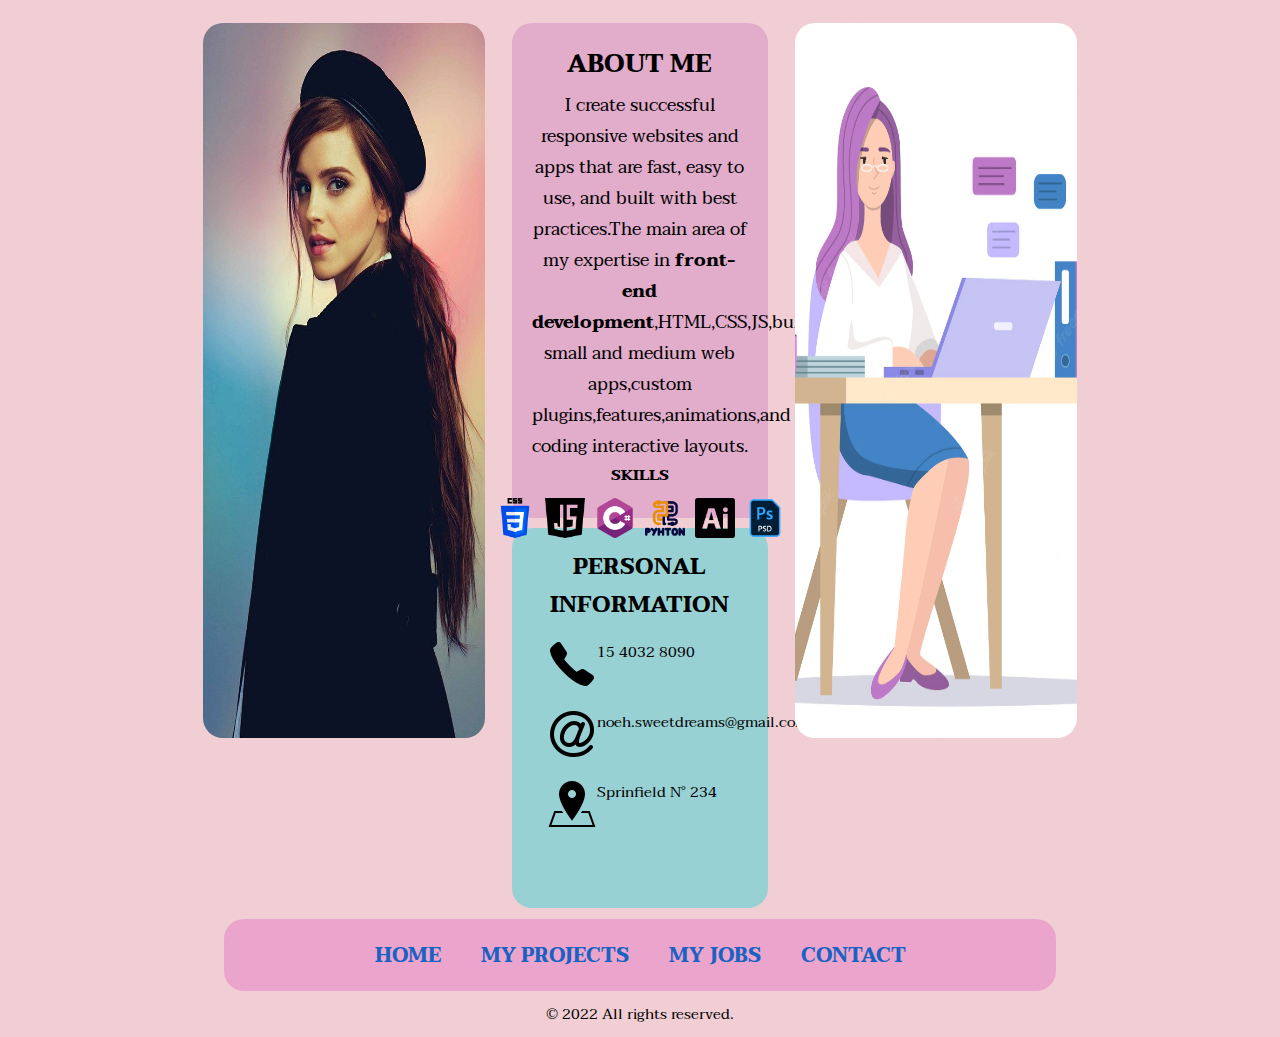
==== pages/about_me.html @ baa8cf17 "Add files via upload" ====
<!DOCTYPE html>
<html lang="en">

    <head>
        <meta charset="UTF-8">
        <meta http-equiv="X-UA-Compatible" content="IE=edge">
        <meta name="viewport" content="width=device-width, initial-scale=1.0">
        <meta name="keywords" content="portfolio, freelancer, personal information, responsive websites, developer">
        <meta name="description" content="Portfolio.Estos son proyectos que hablan por mi. De mi experiencia como programadora freelancer y diseñadora UX/UI.">
        <meta name="author" content="Portfolio">
        <meta name="copyright" content="Noelia Sorfo">
        <title> about-me-Portfolio </title>
        <link rel="icon" href="../favicons/icon.ico">
        <link rel="preconnect" href="https://fonts.googleapis.com">
        <link rel="preconnect" href="https://fonts.gstatic.com" crossorigin>
        <link href="https://fonts.googleapis.com/css2?family=Taviraj:wght@200&display=swap" rel="stylesheet">
        <link rel="stylesheet" href="../css/style2.css">

    </head>

    <body>
        <div id="div-about-me">
        <main class="grid-container">
            <div class="box-1">
                <section id="section1">
                 <img class="cont-img" src="../images/Emma.jpg" alt="Personal photo">
                </section>
            </div>

            <div class="box-2">
                <section id="section2">
            
                    <div id="about">

                        <h2 class="logo"> ABOUT ME </h2>
                        <p>
                         I create successful responsive websites and apps that are fast, easy to use, and built with best practices.The main area of my expertise in <strong> front-end development</strong>,HTML,CSS,JS,building small and medium web apps,custom plugins,features,animations,and coding interactive layouts.
                        </p>

                        <h2> SKILLS </h2>
                        <div id="iconos">
                            <ul>
                                <li><img class="iconos"src="../images/css-3.png" alt="Css icon"></li>
                                <li><img class="iconos"src="../images/java-script.png" alt="Javascript icon"></li>
                                <li><img class="iconos"src="../images/c-sharp.png" alt="C++ icon"></li>
                                <li><img class="iconos"src="../images/python.png" alt="Python icon"></li>
                                <li><img class="iconos"src="../images/adobe-illustrator.png" alt="Adobe illustrator icon"></li>
                                <li><img class="iconos"src="../images/photoshop.png" alt="Photoshop icon"></li>
                            </ul>
                        </div>

                    </div>

                    <div id="contact_me">
                        <h2>PERSONAL INFORMATION</h2>
                        <div>
                            <ul id="datos">
                             <li class="datos-text"> <img src="../images/icon-tel.png" alt="Phone icon"> 15 4032 8090 </li>
                                <li class="datos-text"><img src="../images/icon-email.png" alt="Email icon"> noeh.sweetdreams@gmail.com</li>
                                <li class="datos-text"><img src="../images/icon-dirección.png" alt=" Addres icon">Sprinfield N° 234</li>
                            </ul>
                        </div>
                    </div>

                   
                 </section>
            </div>

            <div class="box-3">
                <aside id="section3">
                    <img class="cont-img2" src="../images/emprendedora.PNG" alt="job developer">
                </aside>
            </div>

            <div class="box-4">
                <section  id="section-about-me">
                    <nav id="nav-project-name01">
                        <ul>
                             <li> <a href="../index.html">HOME</a> </li>
                            <li> <a href="./my-projects.html">MY PROJECTS</a> </li>
                            <li> <a href="./my-jobs.html">MY JOBS</a> </li>
                            <li> <a href="./contact.html">CONTACT</a> </li>
                        </ul>
                     </nav>
                </section>
            </div>

            <footer class="box-5">
                © 2022 All rights reserved.
            </footer>
        </main>
    </div>
    
    </body>

</html>
---- css/style2.css ----
@import url("https://fonts.googleapis.com/css2?family=Taviraj:wght@200&display=swap");
* {
  margin: 0;
  padding: 0;
  box-sizing: border-box; }

body {
  background-color: #f1ced4;
  font-family: "Taviraj", serif; }

#index-div {
  flex-direction: column; }
  #index-div .header-index .navbar-brand {
    text-decoration: none;
    list-style-type: none;
    font-size: 2.5em;
    vertical-align: middle;
    font-weight: bold; }
  #index-div .nav li {
    list-style: none; }
  #index-div .nav li a {
    text-decoration: none;
    font-size: 20px;
    color: #E78F8E;
    font-weight: bold;
    transition: all 0.5s;
    display: inline;
    padding: 0px 20px; }
  #index-div .nav li a:hover {
    color: #1a62c2;
    font-size: 30px; }

#logo-i {
  color: black;
  font-size: 3.0em;
  vertical-align: middle;
  font-weight: bold; }

main .container {
  display: flex;
  flex-direction: column;
  height: auto;
  width: 50%;
  justify-content: center;
  align-items: center;
  background-color: #f1ced4; }

#index-img {
  display: flex;
  justify-content: center;
  align-items: center; }

#section-cont {
  width: 50vw;
  text-align: center;
  border-radius: 20px;
  font-size: large;
  animation-duration: 3s;
  animation-name: slide-in-left;
  animation-iteration-count: infinite;
  -webkit-animation: slide-in-left 0.5s cubic-bezier(0.25, 0.46, 0.45, 0.94) both;
  animation: slide-in-left 0.5s cubic-bezier(0.25, 0.46, 0.45, 0.94) both; }

@-webkit-keyframes slide-in-left {
  0% {
    -webkit-transform: translateX(-1000px);
    transform: translateX(-1000px);
    opacity: 0; }
  100% {
    -webkit-transform: translateX(0);
    transform: translateX(0);
    opacity: 1; } }

@keyframes slide-in-left {
  0% {
    -webkit-transform: translateX(-1000px);
    transform: translateX(-1000px);
    opacity: 0; }
  100% {
    -webkit-transform: translateX(0);
    transform: translateX(0);
    opacity: 1; } }

#div-about-me {
  display: flex;
  flex-direction: column;
  line-height: normal;
  font-size: 15px;
  font-weight: 400; }

.grid-container {
  display: grid;
  grid-template-areas: "header section aside" "nav nav nav" "footer footer footer";
  grid-column-gap: 5px;
  margin: 2.5vh 15vw;
  height: 78vh; }

.box-1 {
  grid-area: header;
  width: 22vw;
  height: 100%;
  justify-self: center;
  -webkit-animation: flip-in-ver-right 0.5s cubic-bezier(0.25, 0.46, 0.45, 0.94) both;
  animation: flip-in-ver-right 0.5s cubic-bezier(0.25, 0.46, 0.45, 0.94) both; }

@-webkit-keyframes flip-in-ver-right {
  0% {
    -webkit-transform: rotateY(-80deg);
    transform: rotateY(-80deg);
    opacity: 0; }
  100% {
    -webkit-transform: rotateY(0);
    transform: rotateY(0);
    opacity: 1; } }

@keyframes flip-in-ver-right {
  0% {
    -webkit-transform: rotateY(-80deg);
    transform: rotateY(-80deg);
    opacity: 0; }
  100% {
    -webkit-transform: rotateY(0);
    transform: rotateY(0);
    opacity: 1; } }

.cont-img {
  width: 100%;
  height: 79.5vh;
  border-radius: 20px; }

.cont-img2 {
  width: 100%;
  height: 79.5vh;
  border-radius: 20px; }

#section1 {
  height: 85%; }

#section2 {
  height: 85%; }

#section2 {
  height: 85%; }

.box-2 {
  grid-area: section;
  justify-self: center;
  align-items: center;
  width: 20vw;
  height: 100%;
  justify-self: center; }
  .box-2 .box-2 h2 {
    text-align: center;
    font-size: large; }

.box-2 #about {
  text-align: center;
  font-size: x-small;
  height: 65%;
  margin-bottom: 10px;
  background-color: rgba(196, 109, 187, 0.342);
  padding: 20px;
  border-radius: 20px; }

.logo {
  font-size: 25px; }

.iconos {
  width: 40px;
  margin: 5px; }

#iconos ul {
  list-style-type: none;
  display: flex;
  justify-content: center;
  margin: 5px;
  padding: 0; }

.box-2 #contact_me {
  text-align: center;
  height: 50%;
  background-color: rgba(41, 212, 212, 0.445);
  padding: 20px;
  border-radius: 20px; }

#datos {
  list-style-type: none;
  margin: 5px;
  padding-left: 0;
  vertical-align: middle;
  display: flex;
  flex-direction: column; }

.datos-text {
  width: 100%;
  margin: 10px;
  display: flex;
  flex-direction: row; }

p {
  font-size: 18px;
  text-align: center;
  padding-top: 5px; }

.box-3 {
  grid-area: aside;
  justify-self: center;
  align-items: center;
  width: 22vw;
  height: 100%;
  -webkit-animation: flip-in-ver-left 0.5s cubic-bezier(0.25, 0.46, 0.45, 0.94) both;
  animation: flip-in-ver-left 0.5s cubic-bezier(0.25, 0.46, 0.45, 0.94) both; }

@-webkit-keyframes flip-in-ver-left {
  0% {
    -webkit-transform: rotateY(80deg);
    transform: rotateY(80deg);
    opacity: 0; }
  100% {
    -webkit-transform: rotateY(0);
    transform: rotateY(0);
    opacity: 1; } }

@keyframes flip-in-ver-left {
  0% {
    -webkit-transform: rotateY(80deg);
    transform: rotateY(80deg);
    opacity: 0; }
  100% {
    -webkit-transform: rotateY(0);
    transform: rotateY(0);
    opacity: 1; } }

.box-4 {
  grid-area: nav;
  justify-self: center;
  align-items: center;
  margin: auto;
  width: 65vw;
  height: 8vh;
  background-color: rgba(214, 21, 182, 0.219);
  border-radius: 20px;
  font-size: 20px;
  transition: all 0.5s; }

#section-about-me nav ul {
  display: flex;
  justify-content: center;
  align-items: center;
  padding: 20px; }

#section-about-me nav ul li {
  list-style-type: none;
  display: inline;
  padding: 0px 20px; }

#section-about-me nav ul li a {
  text-decoration: none;
  color: #1a62c2;
  font-size: 20px;
  font-weight: bold; }

#section-about-me nav ul li a:hover {
  color: #033270;
  font-size: 22px; }

.box-5 {
  grid-area: footer;
  justify-self: center;
  align-items: center;
  padding: 10px; }

.alineacion, #index-div, footer, #img-left, #main-right, #div-page5, #main-ty, .contacto, #contacto-left, #contacto-right {
  display: flex;
  justify-content: center;
  align-items: center; }

#div-p1 {
  display: flex;
  line-height: normal;
  font-size: 15px;
  font-weight: 400; }

#main-p1 {
  display: flex;
  flex-direction: row;
  justify-content: center;
  margin: 0 10vw;
  margin-bottom: 6px;
  background-color: rgba(158, 93, 219, 0); }

#logo-p1 {
  display: flex;
  text-decoration: none;
  color: black;
  font-size: 3.0em;
  text-align: center;
  vertical-align: middle;
  justify-content: center;
  font-weight: bold; }

#img-left {
  height: 70vh;
  -webkit-animation: slide-in-elliptic-top-fwd 0.7s cubic-bezier(0.25, 0.46, 0.45, 0.94) both;
  animation: slide-in-elliptic-top-fwd 0.7s cubic-bezier(0.25, 0.46, 0.45, 0.94) both; }

@-webkit-keyframes slide-in-elliptic-top-fwd {
  0% {
    -webkit-transform: translateY(-600px) rotateX(-30deg) scale(0);
    transform: translateY(-600px) rotateX(-30deg) scale(0);
    -webkit-transform-origin: 50% 100%;
    transform-origin: 50% 100%;
    opacity: 0; }
  100% {
    -webkit-transform: translateY(0) rotateX(0) scale(1);
    transform: translateY(0) rotateX(0) scale(1);
    -webkit-transform-origin: 50% 1400px;
    transform-origin: 50% 1400px;
    opacity: 1; } }

@keyframes slide-in-elliptic-top-fwd {
  0% {
    -webkit-transform: translateY(-600px) rotateX(-30deg) scale(0);
    transform: translateY(-600px) rotateX(-30deg) scale(0);
    -webkit-transform-origin: 50% 100%;
    transform-origin: 50% 100%;
    opacity: 0; }
  100% {
    -webkit-transform: translateY(0) rotateX(0) scale(1);
    transform: translateY(0) rotateX(0) scale(1);
    -webkit-transform-origin: 50% 1400px;
    transform-origin: 50% 1400px;
    opacity: 1; } }

#img-container-p1 {
  display: flex;
  flex-direction: row;
  height: 70vh;
  width: 80vw; }

#main-right {
  flex-direction: column;
  border-radius: 20px;
  padding: 50px;
  background-color: rgba(196, 109, 187, 0.342);
  margin-left: 10px;
  height: 70vh; }
  #main-right #title-right {
    font-size: x-large;
    text-align: center; }
  #main-right .p-right {
    font-size: 18px;
    text-align: center;
    padding-top: 5px; }

#section-name01 {
  display: flex;
  justify-content: center;
  margin: auto;
  width: 65vw;
  height: 8vh;
  background-color: #e7908e7c;
  border-radius: 20px;
  font-size: 20px;
  transition: all 0.5s; }

#nav-project-name01 {
  display: flex;
  justify-content: center;
  align-items: center; }

#nav-project-name01 nav {
  display: flex;
  justify-content: center;
  align-items: center; }

#nav-project-name01 nav ul {
  display: flex;
  flex-direction: row;
  justify-content: center;
  align-items: center; }

#section-name01 nav ul li {
  list-style-type: none;
  display: inline;
  padding: 8px 20px; }

#section-name01 nav ul li a {
  text-decoration: none;
  color: #1a62c2;
  font-size: 20px;
  font-weight: bold; }

#section-name01 nav ul li a:hover {
  font-size: 22px;
  color: #033270; }

#main-p2 {
  display: flex;
  flex-direction: row;
  justify-content: center;
  margin: 0 10vw;
  margin-bottom: 6px;
  background-color: rgba(158, 93, 219, 0); }
  #main-p2 #img-name02 {
    width: 95%;
    height: 45%;
    border-radius: 20px;
    margin-top: 50px;
    transform: rotateY(30deg);
    -webkit-transform: rotateY(30deg);
    -moz-transform: rotateY(30deg);
    -ms-transform: rotateY(30deg);
    -o-transform: rotateY(30deg); }

#name02-left {
  background-color: rgba(88, 88, 202, 0.493);
  width: 40%;
  height: 78vh;
  display: flex;
  flex-direction: column;
  justify-content: flex-start;
  align-items: center;
  border-radius: 20px;
  -webkit-animation: roll-in-left 0.6s ease-out both;
  animation: roll-in-left 0.6s ease-out both; }

@-webkit-keyframes roll-in-left {
  0% {
    -webkit-transform: translateX(-800px) rotate(-540deg);
    transform: translateX(-800px) rotate(-540deg);
    opacity: 0; }
  100% {
    -webkit-transform: translateX(0) rotate(0deg);
    transform: translateX(0) rotate(0deg);
    opacity: 1; } }

@keyframes roll-in-left {
  0% {
    -webkit-transform: translateX(-800px) rotate(-540deg);
    transform: translateX(-800px) rotate(-540deg);
    opacity: 0; }
  100% {
    -webkit-transform: translateX(0) rotate(0deg);
    transform: translateX(0) rotate(0deg);
    opacity: 1; } }

.text-name02 {
  font-size: larger;
  text-align: center;
  margin: 10px; }

#name02-right {
  background-color: rgba(196, 109, 187, 0.342);
  width: 40%;
  height: 78vh;
  margin-left: 12px;
  display: flex;
  flex-direction: column;
  align-items: center;
  border-radius: 20px;
  -webkit-animation: roll-in-left 0.6s ease-out both;
  animation: roll-in-left 0.6s ease-out both; }

@-webkit-keyframes roll-in-left {
  0% {
    -webkit-transform: translateX(-800px) rotate(-540deg);
    transform: translateX(-800px) rotate(-540deg);
    opacity: 0; }
  100% {
    -webkit-transform: translateX(0) rotate(0deg);
    transform: translateX(0) rotate(0deg);
    opacity: 1; } }

@keyframes roll-in-left {
  0% {
    -webkit-transform: translateX(-800px) rotate(-540deg);
    transform: translateX(-800px) rotate(-540deg);
    opacity: 0; }
  100% {
    -webkit-transform: translateX(0) rotate(0deg);
    transform: translateX(0) rotate(0deg);
    opacity: 1; } }

#title-name02 {
  font-size: 40px;
  text-align: center;
  color: aliceblue;
  font-weight: bold; }

#img-name02-right {
  width: 95%;
  height: 45%;
  border-radius: 20px;
  margin-top: 50px;
  transform: rotateY(30deg); }

#nav-items-p1 {
  display: flex;
  flex-direction: row; }

#header-page5 {
  background-color: rgba(41, 212, 212, 0.445);
  width: 17%;
  height: 90vh;
  margin-right: 10px;
  display: flex;
  flex-direction: column;
  border-radius: 20px; }
  #header-page5 #logo-index-p5 {
    display: flex;
    text-decoration: none;
    list-style-type: none;
    color: black;
    font-size: 2.5em;
    text-align: center;
    vertical-align: middle;
    justify-content: center;
    margin-right: 20px;
    font-weight: bold; }

#header-page5 nav ul {
  display: flex;
  justify-content: center;
  align-items: center; }

#header-page5 nav ul li {
  list-style-type: none;
  padding: 20px 0px; }

#header-page5 nav ul li a {
  text-decoration: none;
  color: #1a62c2;
  font-size: 20px;
  font-weight: bold;
  padding: 10px 5px;
  transition: all 0.5s; }

#header-page5 nav ul li a:hover {
  font-size: 22px;
  color: #033270; }

#ul-page5 {
  padding: 0;
  display: flex;
  flex-direction: column; }
  #ul-page5 #ul-page5 li {
    list-style-type: none;
    display: inline;
    padding: 0px 20px; }
  #ul-page5 #ul-page5 li ul a {
    text-decoration: none;
    display: flex;
    flex-direction: column;
    text-decoration: none;
    color: #1a62c2;
    font-size: 20px;
    font-weight: bold; }

#div-page5 {
  flex-direction: row;
  width: 100vw;
  margin: 20px auto;
  overflow-x: hidden;
  background-color: #f1ced4; }

#main-ty {
  flex-direction: row;
  width: 90vw;
  margin: 20px; }

#only-section {
  background-color: rgba(88, 88, 202, 0.493);
  display: flex;
  flex-direction: column;
  justify-content: center;
  align-items: center;
  width: 60%;
  height: 90vh;
  border-radius: 20px; }

#img-page5 {
  width: 90%;
  height: 60vh;
  display: flex;
  justify-content: center;
  align-items: center;
  margin: 0 40px;
  -webkit-animation: slide-bck-center 0.45s cubic-bezier(0.47, 0, 0.745, 0.715) both;
  animation: slide-bck-center 0.45s cubic-bezier(0.47, 0, 0.745, 0.715) both; }

@-webkit-keyframes slide-bck-center {
  0% {
    -webkit-transform: translateZ(0);
    transform: translateZ(0); }
  100% {
    -webkit-transform: translateZ(-400px);
    transform: translateZ(-400px); } }

@keyframes slide-bck-center {
  0% {
    -webkit-transform: translateZ(0);
    transform: translateZ(0); }
  100% {
    -webkit-transform: translateZ(-400px);
    transform: translateZ(-400px); } }

.contacto {
  flex-direction: row;
  width: 100%;
  font-size: 1.5em;
  padding: 50px; }

#contacto-left {
  flex-direction: column;
  width: 100%;
  -webkit-animation: wobble-hor-bottom 0.8s both;
  animation: wobble-hor-bottom 0.8s both; }

@-webkit-keyframes wobble-hor-bottom {
  0%,
  100% {
    -webkit-transform: translateX(0%);
    transform: translateX(0%);
    -webkit-transform-origin: 50% 50%;
    transform-origin: 50% 50%; }
  15% {
    -webkit-transform: translateX(-30px) rotate(-6deg);
    transform: translateX(-30px) rotate(-6deg); }
  30% {
    -webkit-transform: translateX(15px) rotate(6deg);
    transform: translateX(15px) rotate(6deg); }
  45% {
    -webkit-transform: translateX(-15px) rotate(-3.6deg);
    transform: translateX(-15px) rotate(-3.6deg); }
  60% {
    -webkit-transform: translateX(9px) rotate(2.4deg);
    transform: translateX(9px) rotate(2.4deg); }
  75% {
    -webkit-transform: translateX(-6px) rotate(-1.2deg);
    transform: translateX(-6px) rotate(-1.2deg); } }

@keyframes wobble-hor-bottom {
  0%,
  100% {
    -webkit-transform: translateX(0%);
    transform: translateX(0%);
    -webkit-transform-origin: 50% 50%;
    transform-origin: 50% 50%; }
  15% {
    -webkit-transform: translateX(-30px) rotate(-6deg);
    transform: translateX(-30px) rotate(-6deg); }
  30% {
    -webkit-transform: translateX(15px) rotate(6deg);
    transform: translateX(15px) rotate(6deg); }
  45% {
    -webkit-transform: translateX(-15px) rotate(-3.6deg);
    transform: translateX(-15px) rotate(-3.6deg); }
  60% {
    -webkit-transform: translateX(9px) rotate(2.4deg);
    transform: translateX(9px) rotate(2.4deg); }
  75% {
    -webkit-transform: translateX(-6px) rotate(-1.2deg);
    transform: translateX(-6px) rotate(-1.2deg); } }

h4 {
  font-size: 1em;
  height: 40px; }

form {
  display: flex;
  flex-direction: column;
  border-color: blue;
  width: 50%; }

.btn {
  width: 30%;
  margin: 5px auto;
  height: 30%;
  color: black; }
  .btn .btn:hover {
    background-color: rgba(176, 112, 219, 0.493); }

#contacto-right {
  flex-direction: column;
  width: 100%; }

ul {
  padding-left: 0; }

#ul-networks {
  display: flex;
  flex-direction: row;
  justify-content: center;
  align-items: center;
  text-align: center;
  -webkit-animation: wobble-hor-bottom 0.8s both;
  animation: wobble-hor-bottom 0.8s both; }

@-webkit-keyframes wobble-hor-bottom {
  0%,
  100% {
    -webkit-transform: translateX(0%);
    transform: translateX(0%);
    -webkit-transform-origin: 50% 50%;
    transform-origin: 50% 50%; }
  15% {
    -webkit-transform: translateX(-30px) rotate(-6deg);
    transform: translateX(-30px) rotate(-6deg); }
  30% {
    -webkit-transform: translateX(15px) rotate(6deg);
    transform: translateX(15px) rotate(6deg); }
  45% {
    -webkit-transform: translateX(-15px) rotate(-3.6deg);
    transform: translateX(-15px) rotate(-3.6deg); }
  60% {
    -webkit-transform: translateX(9px) rotate(2.4deg);
    transform: translateX(9px) rotate(2.4deg); }
  75% {
    -webkit-transform: translateX(-6px) rotate(-1.2deg);
    transform: translateX(-6px) rotate(-1.2deg); } }

@keyframes wobble-hor-bottom {
  0%,
  100% {
    -webkit-transform: translateX(0%);
    transform: translateX(0%);
    -webkit-transform-origin: 50% 50%;
    transform-origin: 50% 50%; }
  15% {
    -webkit-transform: translateX(-30px) rotate(-6deg);
    transform: translateX(-30px) rotate(-6deg); }
  30% {
    -webkit-transform: translateX(15px) rotate(6deg);
    transform: translateX(15px) rotate(6deg); }
  45% {
    -webkit-transform: translateX(-15px) rotate(-3.6deg);
    transform: translateX(-15px) rotate(-3.6deg); }
  60% {
    -webkit-transform: translateX(9px) rotate(2.4deg);
    transform: translateX(9px) rotate(2.4deg); }
  75% {
    -webkit-transform: translateX(-6px) rotate(-1.2deg);
    transform: translateX(-6px) rotate(-1.2deg); } }

#ul-networks li {
  list-style-type: none;
  padding: 0px 20px;
  display: flex;
  flex-direction: row; }
  #ul-networks li #ul-networks li a {
    text-decoration: none;
    display: flex;
    flex-direction: row;
    text-decoration: none;
    color: #1a62c2;
    font-size: 20px;
    font-weight: bold; }

h1 {
  animation-duration: 10s;
  animation-name: focus-in-expand-fwd;
  animation-iteration-count: infinite;
  -webkit-animation: focus-in-expand-fwd 0.8s cubic-bezier(0.25, 0.46, 0.45, 0.94) both;
  animation: focus-in-expand-fwd 0.8s cubic-bezier(0.25, 0.46, 0.45, 0.94) both; }

@-webkit-keyframes focus-in-expand-fwd {
  0% {
    letter-spacing: -0.5em;
    -webkit-transform: translateZ(-800px);
    transform: translateZ(-800px);
    -webkit-filter: blur(12px);
    filter: blur(12px);
    opacity: 0; }
  100% {
    -webkit-transform: translateZ(0);
    transform: translateZ(0);
    -webkit-filter: blur(0);
    filter: blur(0);
    opacity: 1; } }

@keyframes focus-in-expand-fwd {
  0% {
    letter-spacing: -0.5em;
    -webkit-transform: translateZ(-800px);
    transform: translateZ(-800px);
    -webkit-filter: blur(12px);
    filter: blur(12px);
    opacity: 0; }
  100% {
    -webkit-transform: translateZ(0);
    transform: translateZ(0);
    -webkit-filter: blur(0);
    filter: blur(0);
    opacity: 1; } }

#main-right {
  animation-duration: 10s;
  animation-name: colorful;
  animation-iteration-count: infinite; }

@keyframes colorful {
  0% {
    background-color: #E78F8E;
    top: 0px; }
  100% {
    background-color: rgba(176, 112, 219, 0.493);
    top: 0px; } }

/* MOBILE */
@media (max-width: 576px) {
  /*INDEX*/
  #header-index {
    flex-direction: column; }
    #header-index #header-index nav ul {
      display: flex;
      flex-direction: column; }
  #nav-index-p1 {
    display: flex;
    flex-direction: column; }
  .container {
    display: flex;
    flex-direction: column;
    height: auto;
    width: 100%;
    justify-content: center;
    background-color: #f1ced4; }
    .container .banner {
      align-self: center;
      width: 90%; }
  #section-cont {
    display: flex;
    flex-direction: column;
    align-items: center;
    margin-top: 10px;
    padding: 10px 10px;
    width: 100vw;
    font-size: small; }
  /*About-me*/
  #div-about-me {
    display: flex;
    flex-direction: column;
    line-height: normal;
    font-size: 15px;
    font-weight: 400;
    justify-content: center;
    align-items: center; }
  .grid-container {
    grid-template-columns: repeat 2, 1fr;
    grid-template-areas: "header" "section" "aside" "div" "footer";
    justify-self: center;
    justify-items: center;
    margin: 0.5vh 15vw; }
  .box-1 {
    width: 100vw; }
  .box-2 {
    width: 100vw;
    height: 100vh; }
  .box-3 {
    width: 100vw; }
  .box-4 {
    grid-area: div;
    width: 100vw;
    height: 28vh;
    background-color: rgba(214, 21, 182, 0.219);
    border-radius: 20px;
    font-size: 16px;
    transition: all 0.5s; }
  #section-about-me nav ul {
    display: flex;
    flex-direction: column;
    justify-content: center;
    align-items: center;
    padding: 15px;
    margin: 0px 0px; }
    #section-about-me nav ul #section-about-me nav ul li {
      list-style-type: none;
      display: inline;
      padding: 0px 20px; }
  #section-about-me nav ul li a {
    text-decoration: none;
    color: #1a62c2;
    font-size: 16px;
    font-weight: bold;
    display: flex;
    flex-direction: column;
    padding: 10px; }
  #about p {
    font-size: 16px; }
  nav {
    display: flex;
    flex-direction: column;
    justify-content: center;
    align-items: center; }
  /*My projects*/
  #all-container {
    display: flex;
    flex-direction: column; }
  #div-p1 {
    display: flex;
    flex-direction: column;
    margin-bottom: 130px;
    margin-left: 0px; }
  #main-p1 {
    display: flex;
    flex-direction: column;
    justify-content: center;
    align-items: center;
    margin: 0px 0px;
    margin-bottom: 10px; }
  .main-left {
    display: flex;
    flex-direction: column;
    justify-content: center;
    align-items: center;
    margin: 0px 0px; }
    .main-left #logo-p1 {
      display: flex;
      text-decoration: none;
      color: black;
      font-size: 2.0em;
      text-align: center;
      vertical-align: middle;
      justify-content: center;
      font-weight: bold; }
    .main-left #img-container-p1 {
      display: flex;
      flex-direction: column;
      margin-bottom: 10px;
      font-size: 10px;
      width: 95%; }
      .main-left #img-container-p1 #img-left {
        display: flex;
        align-self: center;
        width: 95%; }
  #main-right {
    display: flex;
    flex-direction: column;
    align-items: center;
    padding: 15px;
    width: 100%;
    margin: 0px 0px; }
  .p-right {
    font-size: 5px;
    text-align: center;
    padding: 1px;
    line-height: 20px; }
  #section-name01 {
    display: flex;
    flex-direction: column;
    justify-content: center;
    width: 95%;
    height: 25vh;
    background-color: #e7908e7c;
    border-radius: 20px;
    transition: all 0.5s; }
  #section-name01 nav ul {
    display: flex;
    flex-direction: column;
    justify-content: center; }
  #nav-items-p1 {
    display: flex;
    flex-direction: column; }
  /*My jobs*/
  #main-p2 {
    display: flex;
    flex-direction: column;
    justify-content: center;
    margin: 0px 0px;
    margin-bottom: 10px;
    background-color: rgba(158, 93, 219, 0); }
  #name02-left {
    background-color: rgba(88, 88, 202, 0.493);
    width: 100%;
    height: 100%;
    display: flex;
    flex-direction: column;
    justify-content: flex-start;
    align-items: center;
    border-radius: 20px;
    -webkit-animation: roll-in-left 0.6s ease-out both;
    animation: roll-in-left 0.6s ease-out both; }
    #name02-left #img-name02 {
      width: 100%;
      height: 100%;
      border-radius: 20px;
      margin-top: 20px;
      transform: rotateY(30deg);
      -webkit-transform: rotateY(30deg);
      -moz-transform: rotateY(30deg);
      -ms-transform: rotateY(30deg);
      -o-transform: rotateY(30deg); }
  #name02-right {
    background-color: rgba(88, 88, 202, 0.493);
    width: 100%;
    height: 100%;
    display: flex;
    flex-direction: column;
    justify-content: center;
    align-items: center;
    margin-top: 10px;
    margin-left: 0px;
    border-radius: 20px;
    -webkit-animation: roll-in-left 0.6s ease-out both;
    animation: roll-in-left 0.6s ease-out both; }
    #name02-right #img-name02-right {
      width: 100%;
      height: 100%;
      border-radius: 20px;
      margin-top: 20px;
      transform: rotateY(30deg);
      -webkit-transform: rotateY(30deg);
      -moz-transform: rotateY(30deg);
      -ms-transform: rotateY(30deg);
      -o-transform: rotateY(30deg); }
    #name02-right #title-name02 {
      font-size: 30px;
      text-align: center;
      color: aliceblue;
      font-weight: bold; }
  /*Contact*/
  #div-page5 {
    display: flex;
    flex-direction: column;
    align-items: center;
    width: 100vw;
    margin: 20px auto;
    overflow-x: hidden;
    background-color: #f1ced4; }
  #main-ty {
    display: flex;
    flex-direction: column;
    justify-content: center;
    align-items: center;
    width: 100vw;
    margin: 10px; }
  #header-page5 {
    background-color: rgba(41, 212, 212, 0.445);
    width: 100%;
    height: 50vh;
    margin-right: 0px;
    display: flex;
    flex-direction: column;
    border-radius: 20px; }
    #header-page5 #logo-index-p5 {
      display: flex;
      text-decoration: none;
      list-style-type: none;
      color: black;
      font-size: 2.5em;
      text-align: center;
      vertical-align: middle;
      justify-content: center;
      margin-right: 20px;
      font-weight: bold; }
  #nav-page5 {
    height: 100vh; }
  #ul-page5 li {
    list-style-type: none;
    display: inline;
    padding: 0px 20px; }
    #ul-page5 li #ul-page5 li ul a {
      text-decoration: none;
      display: flex;
      flex-direction: column;
      text-decoration: none;
      color: #1a62c2;
      font-size: 20px;
      font-weight: bold; }
  #only-section {
    background-color: rgba(88, 88, 202, 0.493);
    display: flex;
    flex-direction: column;
    justify-content: center;
    align-items: center;
    width: 100%;
    border-radius: 20px; }
  .contacto {
    font-size: 1.2em;
    display: flex;
    flex-direction: column;
    justify-content: center;
    align-items: center;
    width: 100%; }
    .contacto .btn {
      width: 40%;
      margin: 5px auto;
      height: 40%;
      color: black; }
    .contacto .input-form {
      width: 100%;
      height: 40%; }
      .contacto .input-form .input {
        width: 80%; }
  #ul-networks li {
    list-style-type: none;
    padding: 0px 20px;
    display: flex;
    flex-direction: row; }
    #ul-networks li #ul-networks li a {
      text-decoration: none;
      display: flex;
      flex-direction: row;
      text-decoration: none;
      color: #1a62c2;
      font-size: 10px;
      font-weight: bold; }
  #img-page5 {
    width: 100vw;
    height: 60vh;
    display: flex;
    justify-content: center;
    align-items: center;
    margin: 0 0px; }
  #footer-page5 {
    display: flex;
    justify-content: center;
    text-align: center;
    height: 10vh; }
  #ul-page5 {
    padding: 0;
    display: flex;
    flex-direction: column; } }
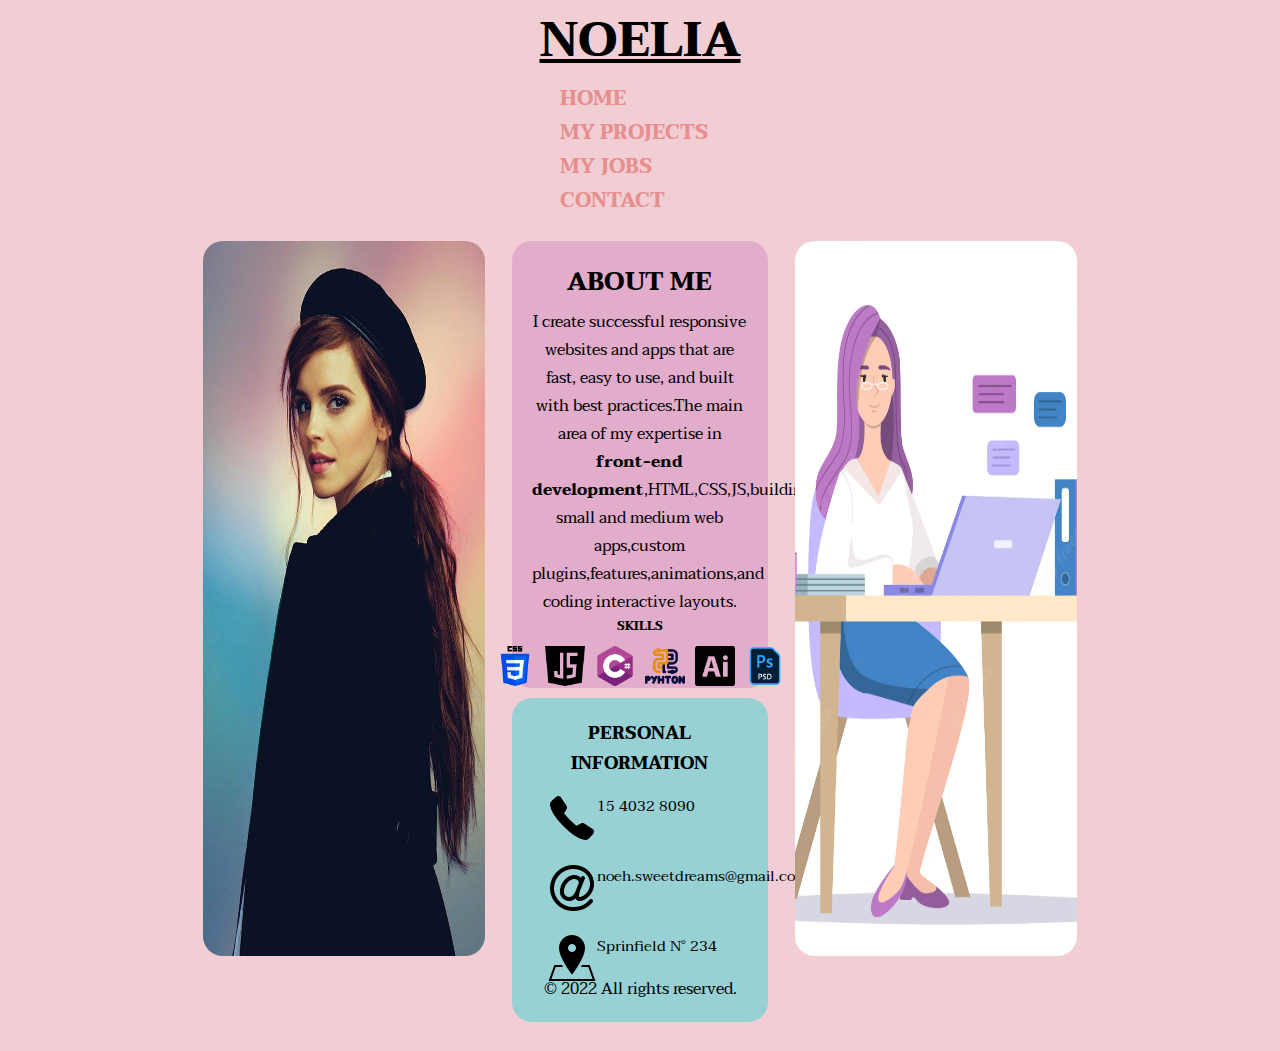
==== commit 81f0d754: "Add files via upload" ====
--- a/pages/about_me.html
+++ b/pages/about_me.html
@@ -1,7 +1,7 @@
 
 <!DOCTYPE html>
 <html lang="en">
-
+    
     <head>
         <meta charset="UTF-8">
         <meta http-equiv="X-UA-Compatible" content="IE=edge">
@@ -15,82 +15,101 @@
         <link rel="preconnect" href="https://fonts.googleapis.com">
         <link rel="preconnect" href="https://fonts.gstatic.com" crossorigin>
         <link href="https://fonts.googleapis.com/css2?family=Taviraj:wght@200&display=swap" rel="stylesheet">
+        <link href="https://cdn.jsdelivr.net/npm/bootstrap@5.2.1/dist/css/bootstrap.min.css" rel="stylesheet" integrity="sha384-iYQeCzEYFbKjA/T2uDLTpkwGzCiq6soy8tYaI1GyVh/UjpbCx/TYkiZhlZB6+fzT" crossorigin="anonymous">
         <link rel="stylesheet" href="../css/style2.css">
+        
+    </head>
+    
+    <body>
+        <div class="index-div">
+            <header class="header-index" class="d-flex justify-content-center text-align-center">
+                <nav class="navbar navbar-expand-lg ">
+                    <div class="container-fluid">
+                        <a id="logo-i" class="navbar-brand me-5 d-flex text-align-center" href="../index.html">NOELIA</a>
+                        
+                        <ul id="nav-index-p1" class="nav d-flex px-5">
+                            <li class="nav-item">
+                                <a class="nav-link active" aria-current="page" href="../index.html"">HOME</a>
+                            </li>
+    
+                            <li class="nav-item">
+                                <a class="nav-link" href="./my-projects.html">MY PROJECTS</a>
+                            </li>
+    
+                            <li class="nav-item">
+                                <a class="nav-link" href="./my-jobs.html"">MY JOBS</a>
+                            </li>
+    
+                            <li class="nav-item">
+                                <a class="nav-link" href="./contact.html">CONTACT</a>
+                            </li>
+                        </ul>
+                        
+                
+                    </div>
+                </nav>
+            </header>
+        </div>
+            
 
-    </head>
+        <div id="div-about-me">
+            <main class="grid-container">
+                <div class="box-1">
+                    <section class="section1">
+                        <img class="cont-img" src="../images/Emma.jpg" alt="Personal photo">
+                    </section>
+                </div>
 
-    <body>
-        <div id="div-about-me">
-        <main class="grid-container">
-            <div class="box-1">
-                <section id="section1">
-                 <img class="cont-img" src="../images/Emma.jpg" alt="Personal photo">
-                </section>
-            </div>
+                <div class="box-2">
+                    <section class="section2">
+                
+                        <div class="about">
+                            <h2 class="logo"> ABOUT ME </h2>
+                            <p>
+                            I create successful responsive websites and apps that are fast, easy to use, and built with best practices.The main area of my expertise in <strong> front-end development</strong>,HTML,CSS,JS,building small and medium web apps,custom plugins,features,animations,and coding interactive layouts.
+                            </p>
 
-            <div class="box-2">
-                <section id="section2">
-            
-                    <div id="about">
+                            <h3> SKILLS </h3>
+                            <div class="iconos-div">
+                                <ul>
+                                    <li><img class="iconos"src="../images/css-3.png" alt="Css icon"></li>
+                                    <li><img class="iconos"src="../images/java-script.png" alt="Javascript icon"></li>
+                                    <li><img class="iconos"src="../images/c-sharp.png" alt="C++ icon"></li>
+                                    <li><img class="iconos"src="../images/python.png" alt="Python icon"></li>
+                                    <li><img class="iconos"src="../images/adobe-illustrator.png" alt="Adobe illustrator icon"></li>
+                                    <li><img class="iconos"src="../images/photoshop.png" alt="Photoshop icon"></li>
+                                </ul>
+                            </div>
 
-                        <h2 class="logo"> ABOUT ME </h2>
-                        <p>
-                         I create successful responsive websites and apps that are fast, easy to use, and built with best practices.The main area of my expertise in <strong> front-end development</strong>,HTML,CSS,JS,building small and medium web apps,custom plugins,features,animations,and coding interactive layouts.
-                        </p>
-
-                        <h2> SKILLS </h2>
-                        <div id="iconos">
-                            <ul>
-                                <li><img class="iconos"src="../images/css-3.png" alt="Css icon"></li>
-                                <li><img class="iconos"src="../images/java-script.png" alt="Javascript icon"></li>
-                                <li><img class="iconos"src="../images/c-sharp.png" alt="C++ icon"></li>
-                                <li><img class="iconos"src="../images/python.png" alt="Python icon"></li>
-                                <li><img class="iconos"src="../images/adobe-illustrator.png" alt="Adobe illustrator icon"></li>
-                                <li><img class="iconos"src="../images/photoshop.png" alt="Photoshop icon"></li>
-                            </ul>
                         </div>
 
-                    </div>
+                        <div class="contact_me">
+                            <h3>PERSONAL INFORMATION</h3>
+                            <div>
+                                <ul class="datos-div">
+                                    <li class="datos-text"> <img class="img-datos" src="../images/icon-tel.png" alt="Phone icon"> 15 4032 8090 </li>
+                                    <li class="datos-text"><img class="img-datos" src="../images/icon-email.png" alt="Email icon"> noeh.sweetdreams@gmail.com</li>
+                                    <li class="datos-text"><img class="img-datos" src="../images/icon-dirección.png" alt=" Addres icon">Sprinfield N° 234</li>
+                                </ul>
+                            </div>
+                        </div>
 
-                    <div id="contact_me">
-                        <h2>PERSONAL INFORMATION</h2>
-                        <div>
-                            <ul id="datos">
-                             <li class="datos-text"> <img src="../images/icon-tel.png" alt="Phone icon"> 15 4032 8090 </li>
-                                <li class="datos-text"><img src="../images/icon-email.png" alt="Email icon"> noeh.sweetdreams@gmail.com</li>
-                                <li class="datos-text"><img src="../images/icon-dirección.png" alt=" Addres icon">Sprinfield N° 234</li>
-                            </ul>
-                        </div>
-                    </div>
+                    </section>
+                </div>
 
-                   
-                 </section>
-            </div>
+                <div class="box-3">
+                    <aside>
+                        <img class="cont-img2" src="../images/emprendedora.PNG" alt="job developer">
+                    </aside>
+                </div>   
+                
+            </main>
 
-            <div class="box-3">
-                <aside id="section3">
-                    <img class="cont-img2" src="../images/emprendedora.PNG" alt="job developer">
-                </aside>
-            </div>
-
-            <div class="box-4">
-                <section  id="section-about-me">
-                    <nav id="nav-project-name01">
-                        <ul>
-                             <li> <a href="../index.html">HOME</a> </li>
-                            <li> <a href="./my-projects.html">MY PROJECTS</a> </li>
-                            <li> <a href="./my-jobs.html">MY JOBS</a> </li>
-                            <li> <a href="./contact.html">CONTACT</a> </li>
-                        </ul>
-                     </nav>
-                </section>
-            </div>
-
-            <footer class="box-5">
-                © 2022 All rights reserved.
-            </footer>
-        </main>
-    </div>
+            
+        </div>
+        <footer class="box-5">
+            © 2022 All rights reserved.
+        </footer>
     
     </body>
 
--- a/css/style2.css
+++ b/css/style2.css
@@ -8,17 +8,17 @@
   background-color: #f1ced4;
   font-family: "Taviraj", serif; }
 
-#index-div {
+.index-div {
   flex-direction: column; }
-  #index-div .header-index .navbar-brand {
+  .index-div #header-index .navbar-brand {
     text-decoration: none;
     list-style-type: none;
     font-size: 2.5em;
     vertical-align: middle;
     font-weight: bold; }
-  #index-div .nav li {
+  .index-div .nav li {
     list-style: none; }
-  #index-div .nav li a {
+  .index-div .nav li a {
     text-decoration: none;
     font-size: 20px;
     color: #E78F8E;
@@ -26,7 +26,7 @@
     transition: all 0.5s;
     display: inline;
     padding: 0px 20px; }
-  #index-div .nav li a:hover {
+  .index-div .nav li a:hover {
     color: #1a62c2;
     font-size: 30px; }
 
@@ -45,7 +45,7 @@
   align-items: center;
   background-color: #f1ced4; }
 
-#index-img {
+.index-img {
   display: flex;
   justify-content: center;
   align-items: center; }
@@ -90,8 +90,8 @@
 
 .grid-container {
   display: grid;
-  grid-template-areas: "header section aside"- "nav nav nav"+  grid-template-areas: "header section aside"
+ "nav nav nav"
  "footer footer footer";
   grid-column-gap: 5px;
   margin: 2.5vh 15vw;
@@ -133,15 +133,16 @@
 .cont-img2 {
   width: 100%;
   height: 79.5vh;
-  border-radius: 20px; }
-
-#section1 {
+  border-radius: 20px;
+  margin-bottom: 40px;}
+
+.section1 {
   height: 85%; }
 
-#section2 {
+.section2 {
   height: 85%; }
 
-#section2 {
+.section2 {
   height: 85%; }
 
 .box-2 {
@@ -155,7 +156,7 @@
     text-align: center;
     font-size: large; }
 
-.box-2 #about {
+.box-2 .about {
   text-align: center;
   font-size: x-small;
   height: 65%;
@@ -171,21 +172,21 @@
   width: 40px;
   margin: 5px; }
 
-#iconos ul {
+.iconos-div ul {
   list-style-type: none;
   display: flex;
   justify-content: center;
   margin: 5px;
   padding: 0; }
 
-.box-2 #contact_me {
+.box-2 .contact_me {
   text-align: center;
-  height: 50%;
+  height: 47%;
   background-color: rgba(41, 212, 212, 0.445);
   padding: 20px;
   border-radius: 20px; }
 
-#datos {
+.datos-div {
   list-style-type: none;
   margin: 5px;
   padding-left: 0;
@@ -200,7 +201,7 @@
   flex-direction: row; }
 
 p {
-  font-size: 18px;
+  font-size: 16px;
   text-align: center;
   padding-top: 5px; }
 
@@ -269,21 +270,22 @@
 .box-5 {
   grid-area: footer;
   justify-self: center;
-  align-items: center;
-  padding: 10px; }
-
-.alineacion, #index-div, footer, #img-left, #main-right, #div-page5, #main-ty, .contacto, #contacto-left, #contacto-right {
+  align-items: end;
+  padding: 10px;
+ }
+
+.alineacion, .index-div, footer, .img-left, .main-right, #div-page5, .main-ty, .contacto, .contacto-left, .contacto-right {
   display: flex;
   justify-content: center;
   align-items: center; }
 
-#div-p1 {
+.div-p1 {
   display: flex;
   line-height: normal;
   font-size: 15px;
   font-weight: 400; }
 
-#main-p1 {
+.main-p1 {
   display: flex;
   flex-direction: row;
   justify-content: center;
@@ -291,7 +293,7 @@
   margin-bottom: 6px;
   background-color: rgba(158, 93, 219, 0); }
 
-#logo-p1 {
+.logo-p1 {
   display: flex;
   text-decoration: none;
   color: black;
@@ -301,7 +303,7 @@
   justify-content: center;
   font-weight: bold; }
 
-#img-left {
+.img-left {
   height: 70vh;
   -webkit-animation: slide-in-elliptic-top-fwd 0.7s cubic-bezier(0.25, 0.46, 0.45, 0.94) both;
   animation: slide-in-elliptic-top-fwd 0.7s cubic-bezier(0.25, 0.46, 0.45, 0.94) both; }
@@ -334,23 +336,23 @@
     transform-origin: 50% 1400px;
     opacity: 1; } }
 
-#img-container-p1 {
+.img-container-p1 {
   display: flex;
   flex-direction: row;
   height: 70vh;
   width: 80vw; }
 
-#main-right {
+.main-right {
   flex-direction: column;
   border-radius: 20px;
   padding: 50px;
   background-color: rgba(196, 109, 187, 0.342);
   margin-left: 10px;
   height: 70vh; }
-  #main-right #title-right {
+  .main-right .title-right {
     font-size: x-large;
     text-align: center; }
-  #main-right .p-right {
+  .main-right .p-right {
     font-size: 18px;
     text-align: center;
     padding-top: 5px; }
@@ -397,14 +399,14 @@
   font-size: 22px;
   color: #033270; }
 
-#main-p2 {
+.main-p2 {
   display: flex;
   flex-direction: row;
   justify-content: center;
   margin: 0 10vw;
   margin-bottom: 6px;
   background-color: rgba(158, 93, 219, 0); }
-  #main-p2 #img-name02 {
+  .main-p2 .img-name02 {
     width: 95%;
     height: 45%;
     border-radius: 20px;
@@ -484,13 +486,13 @@
     transform: translateX(0) rotate(0deg);
     opacity: 1; } }
 
-#title-name02 {
+.title-name02 {
   font-size: 40px;
   text-align: center;
   color: aliceblue;
   font-weight: bold; }
 
-#img-name02-right {
+.img-name02-right {
   width: 95%;
   height: 45%;
   border-radius: 20px;
@@ -566,12 +568,12 @@
   overflow-x: hidden;
   background-color: #f1ced4; }
 
-#main-ty {
+.main-ty {
   flex-direction: row;
   width: 90vw;
-  margin: 20px; }
-
-#only-section {
+  margin: 0px; }
+
+.only-section {
   background-color: rgba(88, 88, 202, 0.493);
   display: flex;
   flex-direction: column;
@@ -581,7 +583,7 @@
   height: 90vh;
   border-radius: 20px; }
 
-#img-page5 {
+.img-page5 {
   width: 90%;
   height: 60vh;
   display: flex;
@@ -606,6 +608,10 @@
   100% {
     -webkit-transform: translateZ(-400px);
     transform: translateZ(-400px); } }
+
+    .input-form{
+      font-size: 15px;
+    }
 
 .contacto {
   flex-direction: row;
@@ -613,7 +619,7 @@
   font-size: 1.5em;
   padding: 50px; }
 
-#contacto-left {
+.contacto-left {
   flex-direction: column;
   width: 100%;
   -webkit-animation: wobble-hor-bottom 0.8s both;
@@ -683,14 +689,14 @@
   .btn .btn:hover {
     background-color: rgba(176, 112, 219, 0.493); }
 
-#contacto-right {
+.contacto-right {
   flex-direction: column;
   width: 100%; }
 
 ul {
   padding-left: 0; }
 
-#ul-networks {
+.ul-networks {
   display: flex;
   flex-direction: row;
   justify-content: center;
@@ -745,12 +751,12 @@
     -webkit-transform: translateX(-6px) rotate(-1.2deg);
     transform: translateX(-6px) rotate(-1.2deg); } }
 
-#ul-networks li {
+.ul-networks li {
   list-style-type: none;
   padding: 0px 20px;
   display: flex;
   flex-direction: row; }
-  #ul-networks li #ul-networks li a {
+  .ul-networks li .ul-networks li a {
     text-decoration: none;
     display: flex;
     flex-direction: row;
@@ -796,7 +802,7 @@
     filter: blur(0);
     opacity: 1; } }
 
-#main-right {
+.main-right {
   animation-duration: 10s;
   animation-name: colorful;
   animation-iteration-count: infinite; }
@@ -849,10 +855,10 @@
     align-items: center; }
   .grid-container {
     grid-template-columns: repeat 2, 1fr;
-    grid-template-areas: "header"- "section"- "aside"- "div"+    grid-template-areas: "header"
+ "section"
+ "aside"
+ "div"
  "footer";
     justify-self: center;
     justify-items: center;
@@ -891,23 +897,27 @@
     display: flex;
     flex-direction: column;
     padding: 10px; }
-  #about p {
+  .about p {
     font-size: 16px; }
   nav {
     display: flex;
     flex-direction: column;
     justify-content: center;
     align-items: center; }
+    .box-5 {
+      grid-area: footer;
+      width: 100vw;
+      height: 186vh; }
   /*My projects*/
-  #all-container {
+  .all-container {
     display: flex;
     flex-direction: column; }
-  #div-p1 {
+  .div-p1 {
     display: flex;
     flex-direction: column;
     margin-bottom: 130px;
     margin-left: 0px; }
-  #main-p1 {
+  .main-p1 {
     display: flex;
     flex-direction: column;
     justify-content: center;
@@ -920,7 +930,7 @@
     justify-content: center;
     align-items: center;
     margin: 0px 0px; }
-    .main-left #logo-p1 {
+    .main-left .logo-p1 {
       display: flex;
       text-decoration: none;
       color: black;
@@ -929,17 +939,17 @@
       vertical-align: middle;
       justify-content: center;
       font-weight: bold; }
-    .main-left #img-container-p1 {
+    .main-left .img-container-p1 {
       display: flex;
       flex-direction: column;
       margin-bottom: 10px;
       font-size: 10px;
       width: 95%; }
-      .main-left #img-container-p1 #img-left {
+      .main-left .img-container-p1 .img-left {
         display: flex;
         align-self: center;
         width: 95%; }
-  #main-right {
+  .main-right {
     display: flex;
     flex-direction: column;
     align-items: center;
@@ -968,7 +978,7 @@
     display: flex;
     flex-direction: column; }
   /*My jobs*/
-  #main-p2 {
+  .main-p2 {
     display: flex;
     flex-direction: column;
     justify-content: center;
@@ -986,7 +996,7 @@
     border-radius: 20px;
     -webkit-animation: roll-in-left 0.6s ease-out both;
     animation: roll-in-left 0.6s ease-out both; }
-    #name02-left #img-name02 {
+    #name02-left .img-name02 {
       width: 100%;
       height: 100%;
       border-radius: 20px;
@@ -1009,7 +1019,7 @@
     border-radius: 20px;
     -webkit-animation: roll-in-left 0.6s ease-out both;
     animation: roll-in-left 0.6s ease-out both; }
-    #name02-right #img-name02-right {
+    #name02-right .img-name02-right {
       width: 100%;
       height: 100%;
       border-radius: 20px;
@@ -1019,7 +1029,7 @@
       -moz-transform: rotateY(30deg);
       -ms-transform: rotateY(30deg);
       -o-transform: rotateY(30deg); }
-    #name02-right #title-name02 {
+    #name02-right .title-name02 {
       font-size: 30px;
       text-align: center;
       color: aliceblue;
@@ -1033,7 +1043,7 @@
     margin: 20px auto;
     overflow-x: hidden;
     background-color: #f1ced4; }
-  #main-ty {
+  .main-ty {
     display: flex;
     flex-direction: column;
     justify-content: center;
@@ -1073,7 +1083,7 @@
       color: #1a62c2;
       font-size: 20px;
       font-weight: bold; }
-  #only-section {
+  .only-section {
     background-color: rgba(88, 88, 202, 0.493);
     display: flex;
     flex-direction: column;
@@ -1089,21 +1099,22 @@
     align-items: center;
     width: 100%; }
     .contacto .btn {
-      width: 40%;
+      width: 50%;
       margin: 5px auto;
       height: 40%;
       color: black; }
     .contacto .input-form {
       width: 100%;
-      height: 40%; }
+      height: 40%;
+      font-size: 9px; }
       .contacto .input-form .input {
         width: 80%; }
-  #ul-networks li {
+  .ul-networks li {
     list-style-type: none;
     padding: 0px 20px;
     display: flex;
     flex-direction: row; }
-    #ul-networks li #ul-networks li a {
+    .ul-networks li .ul-networks li a {
       text-decoration: none;
       display: flex;
       flex-direction: row;
@@ -1111,14 +1122,14 @@
       color: #1a62c2;
       font-size: 10px;
       font-weight: bold; }
-  #img-page5 {
+  .img-page5 {
     width: 100vw;
     height: 60vh;
     display: flex;
     justify-content: center;
     align-items: center;
     margin: 0 0px; }
-  #footer-page5 {
+  .footer-page5 {
     display: flex;
     justify-content: center;
     text-align: center;
